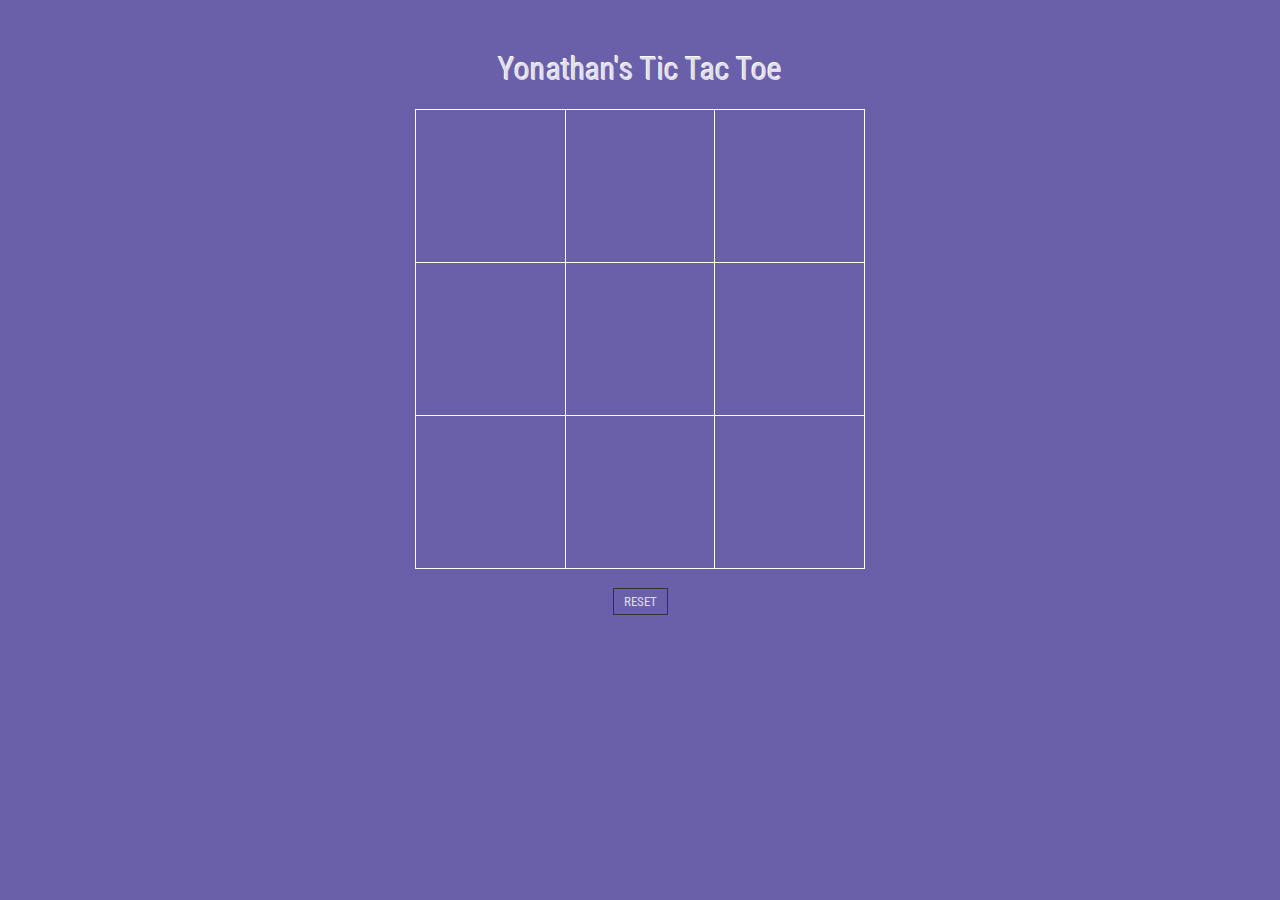
==== index.html @ b503002e "inital commit" ====
<!DOCTYPE html>
<html lang="en">
<head>
	<meta charset="UTF-8">
	<title>TicTacToe</title>
	<link rel="stylesheet" href="css/styles.css">
	<!-- GOOGLE FONTS -->
	<link href='https://fonts.googleapis.com/css?family=Roboto+Condensed' rel='stylesheet' type='text/css'>
</head>
<body>
	<h1> Yonathan's Tic Tac Toe </h1>
		<div class="messages"></div>
			<div class="turn"></div>
				<table>
				  <tr>
				    <td class="item1"></td>
				    <td class="item2"></td>
				    <td class="item3"></td>
				  </tr>
				  <tr>
				    <td class="item4"></td>
				    <td class="item5"></td>
				    <td class="item6"></td>
				  </tr>
				  <tr>
				    <td class="item7"></td>
				    <td class="item8"></td>
				    <td class="item9"></td>
				  </tr>
				</table>
		<br />
		<input class="reset" type="button" value="Reset" />

	<script src="https://code.jquery.com/jquery-2.2.3.min.js"></script>
	<script src="apps/app.js"></script>
</body>
</html>
---- css/styles.css ----
body {
  font-family: 'Roboto Condensed', sans-serif;
  margin: 0 auto;
  text-align: center;
  margin-top: 50px;
  color: #dedcee;
  text-shadow: -1px -1px #fffcf0;
  background: #6a60a9;
}
body h1 {
  font-weight: normal;
}
body .turn {
  margin-bottom: 10px;
}
body table {
  border-collapse: collapse;
  width: 450px;
  margin: 0 auto;
}
body table td {
  width: 150px;
  height: 150px;
  border: 1px solid #fffcf0;
  cursor: pointer;
}
body table td:before {
  font-size: 1.5em;
  line-height: 1;
}
body table td.cross:before {
  content: "x";
  color: #fffcf0;
}
body table td.circle:before {
  content: "o";
  color: #fbd14b;
}
body .reset {
  background: #6a60a9;
  border: 1px solid #333;
  padding: 5px 10px;
  color: #dedcee;
  cursor: pointer;
  font-family: 'Roboto Condensed', sans-serif;
  text-transform: uppercase;
}
body .reset:hover {
  opacity: 0.8;
}
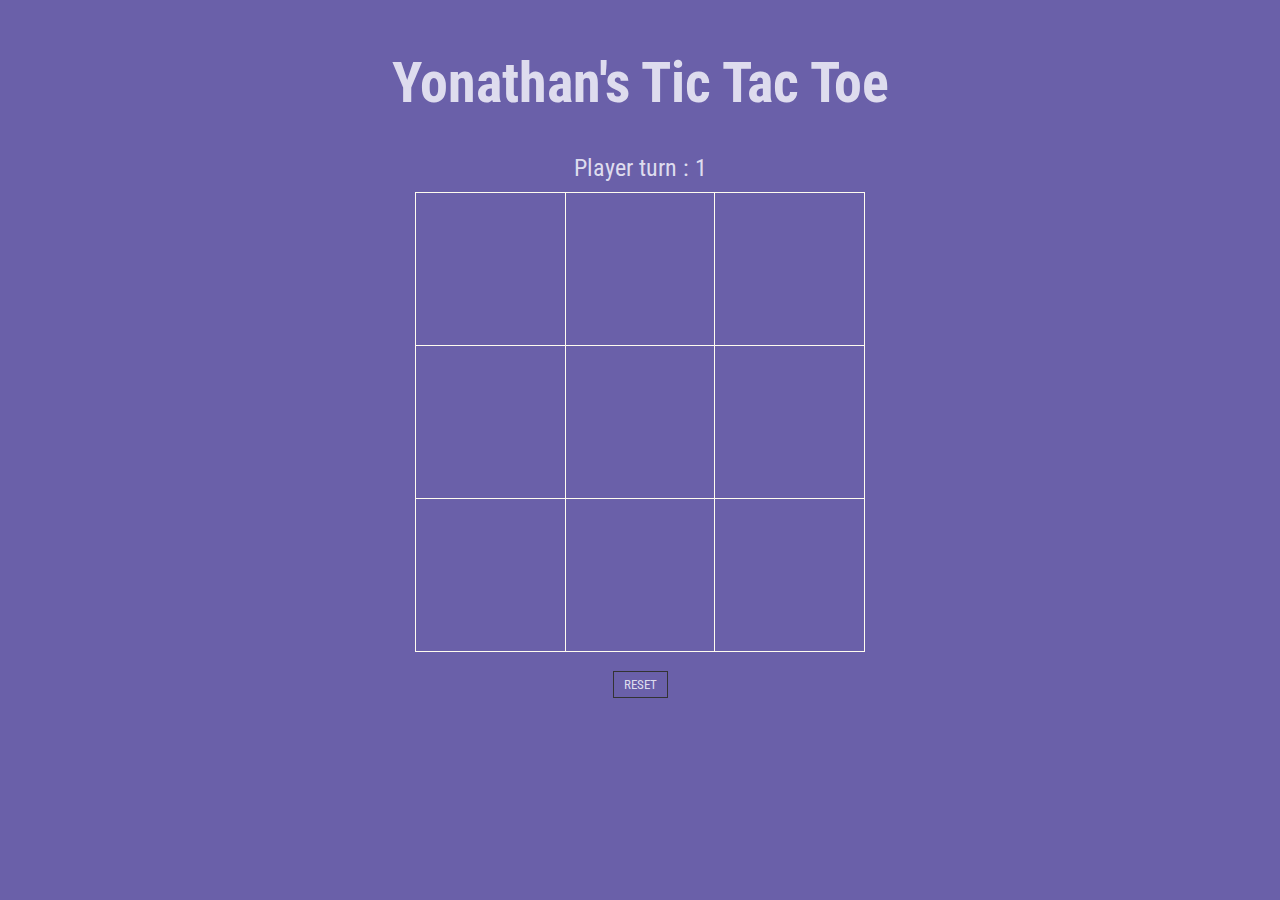
==== commit c6d59ce4: "fix link b/w html and js, modify stylesheets and final touches on app.js" ====
--- a/index.html
+++ b/index.html
@@ -32,6 +32,6 @@
 		<input class="reset" type="button" value="Reset" />
 
 	<script src="https://code.jquery.com/jquery-2.2.3.min.js"></script>
-	<script src="apps/app.js"></script>
+	<script src="js/app.js"></script>
 </body>
 </html>--- a/css/styles.css
+++ b/css/styles.css
@@ -4,39 +4,44 @@
   text-align: center;
   margin-top: 50px;
   color: #dedcee;
-  text-shadow: -1px -1px #fffcf0;
+/*  text-shadow: -1px -1px #fffcf0;*/
   background: #6a60a9;
 }
-body h1 {
+h1 {
   font-weight: normal;
+  font-size: 3.5em;
+  font-weight: bold;
 }
-body .turn {
+.turn {
   margin-bottom: 10px;
+  font-size: 1.5em;
 }
-body table {
+table {
   border-collapse: collapse;
   width: 450px;
   margin: 0 auto;
 }
-body table td {
+table td {
   width: 150px;
   height: 150px;
   border: 1px solid #fffcf0;
   cursor: pointer;
 }
-body table td:before {
+table td:before {
   font-size: 1.5em;
   line-height: 1;
 }
-body table td.cross:before {
+table td.cross:before {
   content: "x";
   color: #fffcf0;
+  font-size: 4.5em;
 }
-body table td.circle:before {
+table td.circle:before {
   content: "o";
   color: #fbd14b;
+  font-size: 4.5em;
 }
-body .reset {
+.reset {
   background: #6a60a9;
   border: 1px solid #333;
   padding: 5px 10px;
@@ -45,6 +50,6 @@
   font-family: 'Roboto Condensed', sans-serif;
   text-transform: uppercase;
 }
-body .reset:hover {
+.reset:hover {
   opacity: 0.8;
 }
